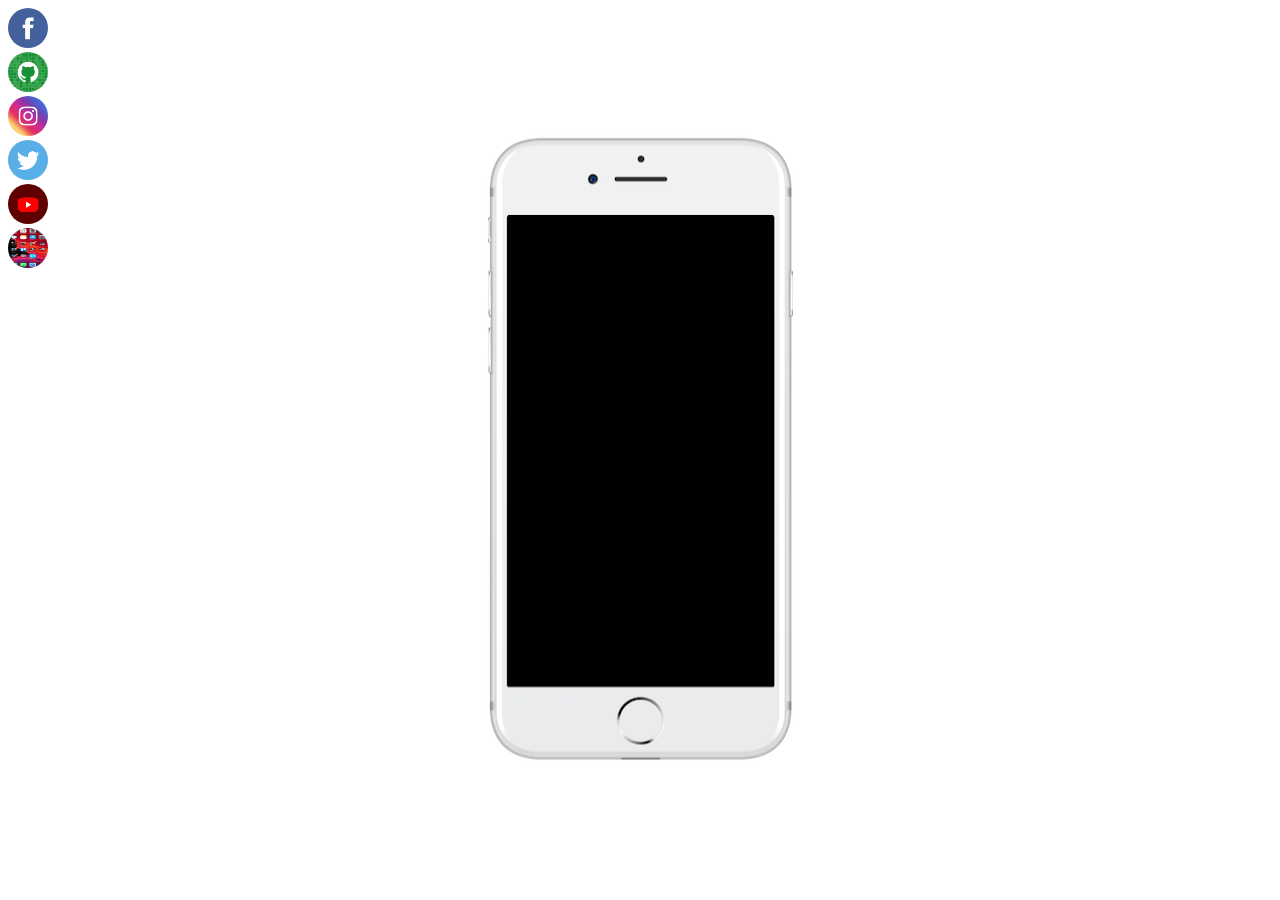
==== index.html @ 3cf657de "começando projeto social para o curso em video" ====
<!DOCTYPE html>
<html lang="pt-br">
<head>
    <meta charset="UTF-8">
    <meta name="viewport" content="width=device-width, initial-scale=1.0">
    <title>Projeto Social</title>
    <style>
iframe{
 height: 471px;
width:265px ;
position: absolute;
  left: 50%;
  top: 50%;
  transform: translate(-50%, -50%);
display: block;
margin: auto;


}
div{
    background-image: url(imagens/frame-iphone.png);
    height: 629px;
width:310px ;
background-repeat: no-repeat;
margin: auto;
position: absolute;
  left: 50%;
  top: 50%;
  transform: translate(-50%, -50%);
}

img{
    border-radius:  1000px;
 width: 40px;
    height: 40px;

}
a{
    display: block;
}
    </style>
</head>
<body>
    <div><iframe src="iframehome.html" frameborder="0" name="frame"></iframe></div>
<a href="iframe1.html" target="frame"><img src="imagens/logo-facebook.jpg" alt="logo facebook"></a>
<a href="iframe2.html" target="frame"><img src="imagens/logo-github.jpg" alt="logo github"></a>
<a href="iframe3.html" target="frame"><img src="imagens/logo-instagram.jpg" alt="logo instagram"></a>
<a href="iframe4.html" target="frame"><img src="imagens/logo-twitter.jpg" alt="logo twitter"></a>
<a href="iframe5.html" target="frame"><img src="imagens/logo-youtube.jpg" alt="logo youtube"></a>

<a href="iframehome.html" target="frame"><img src="imagens/tela-home.jpg" alt="logo home"></a>



</body>
</html>
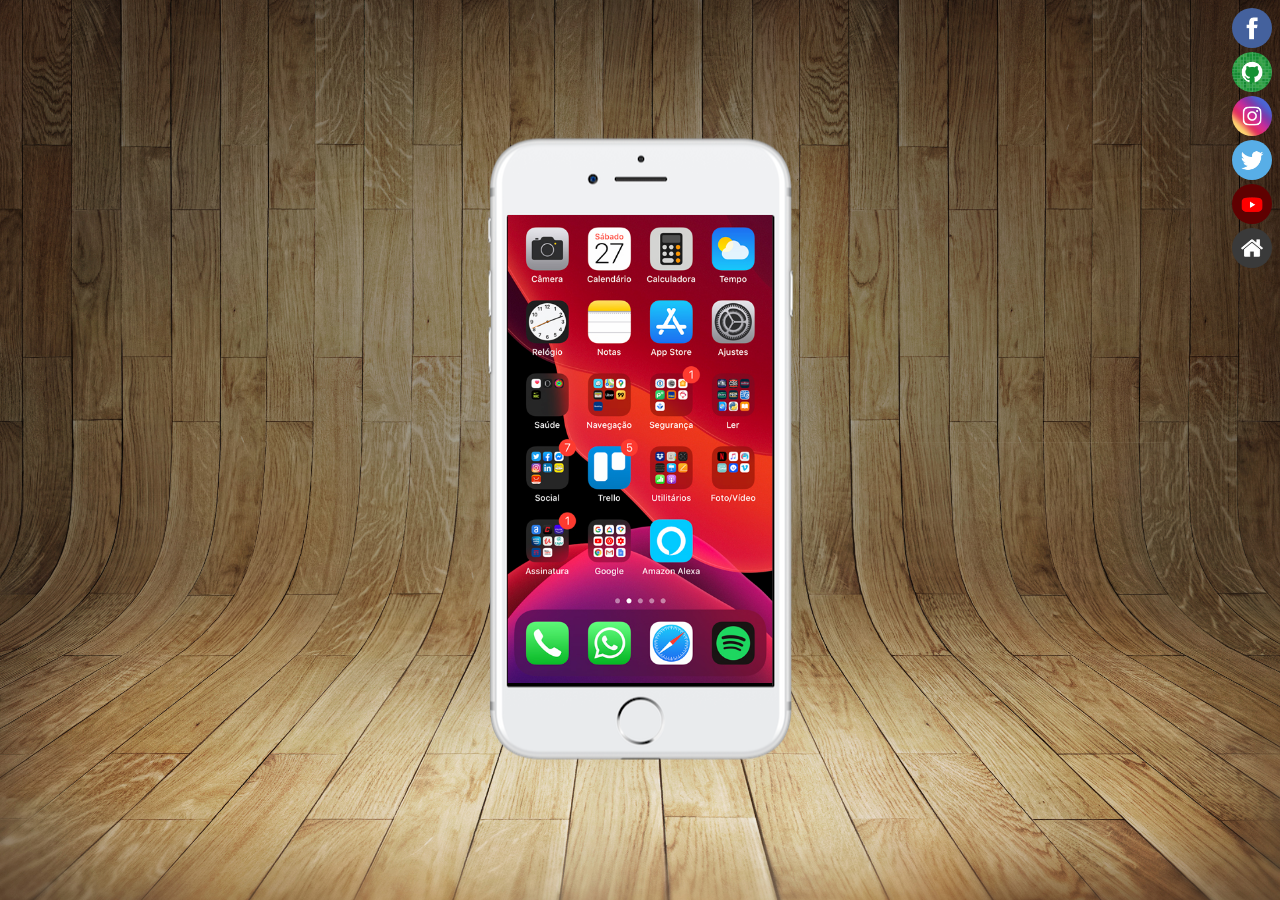
==== commit 2d3d78ca: "ajeitando projeto social" ====
--- a/index.html
+++ b/index.html
@@ -5,6 +5,13 @@
     <meta name="viewport" content="width=device-width, initial-scale=1.0">
     <title>Projeto Social</title>
     <style>
+        body{
+            background-image: url(imagens/fundo-madeira.jpg);
+            background-size: cover;
+            background-repeat: no-repeat;
+            background-attachment: fixed;
+            text-align: right;
+        }
 iframe{
  height: 471px;
 width:265px ;
@@ -14,6 +21,7 @@
   transform: translate(-50%, -50%);
 display: block;
 margin: auto;
+
 
 
 }
@@ -36,19 +44,25 @@
 
 }
 a{
-    display: block;
+    
+    
+   
+    
+} img.logo{
+    
+    
 }
     </style>
 </head>
 <body>
     <div><iframe src="iframehome.html" frameborder="0" name="frame"></iframe></div>
-<a href="iframe1.html" target="frame"><img src="imagens/logo-facebook.jpg" alt="logo facebook"></a>
-<a href="iframe2.html" target="frame"><img src="imagens/logo-github.jpg" alt="logo github"></a>
-<a href="iframe3.html" target="frame"><img src="imagens/logo-instagram.jpg" alt="logo instagram"></a>
-<a href="iframe4.html" target="frame"><img src="imagens/logo-twitter.jpg" alt="logo twitter"></a>
-<a href="iframe5.html" target="frame"><img src="imagens/logo-youtube.jpg" alt="logo youtube"></a>
+<a href="iframe1.html" target="frame"><img class='logo'src="imagens/logo-facebook.jpg" alt="logo facebook"></a><br>
+<a href="iframe2.html" target="frame"><img class='logo'src="imagens/logo-github.jpg" alt="logo github"></a><br>
+<a href="iframe3.html" target="frame"><img class='logo'src="imagens/logo-instagram.jpg" alt="logo instagram"></a><br>
+<a href="iframe4.html" target="frame"><img class='logo'src="imagens/logo-twitter.jpg" alt="logo twitter"></a><br>
+<a href="iframe5.html" target="frame"><img class='logo'src="imagens/logo-youtube.jpg" alt="logo youtube"></a><br>
 
-<a href="iframehome.html" target="frame"><img src="imagens/tela-home.jpg" alt="logo home"></a>
+<a href="iframehome.html" target="frame"><img class='logo' src="imagens/logo-home.jpg" alt="logo home"></a>
 
 
 
